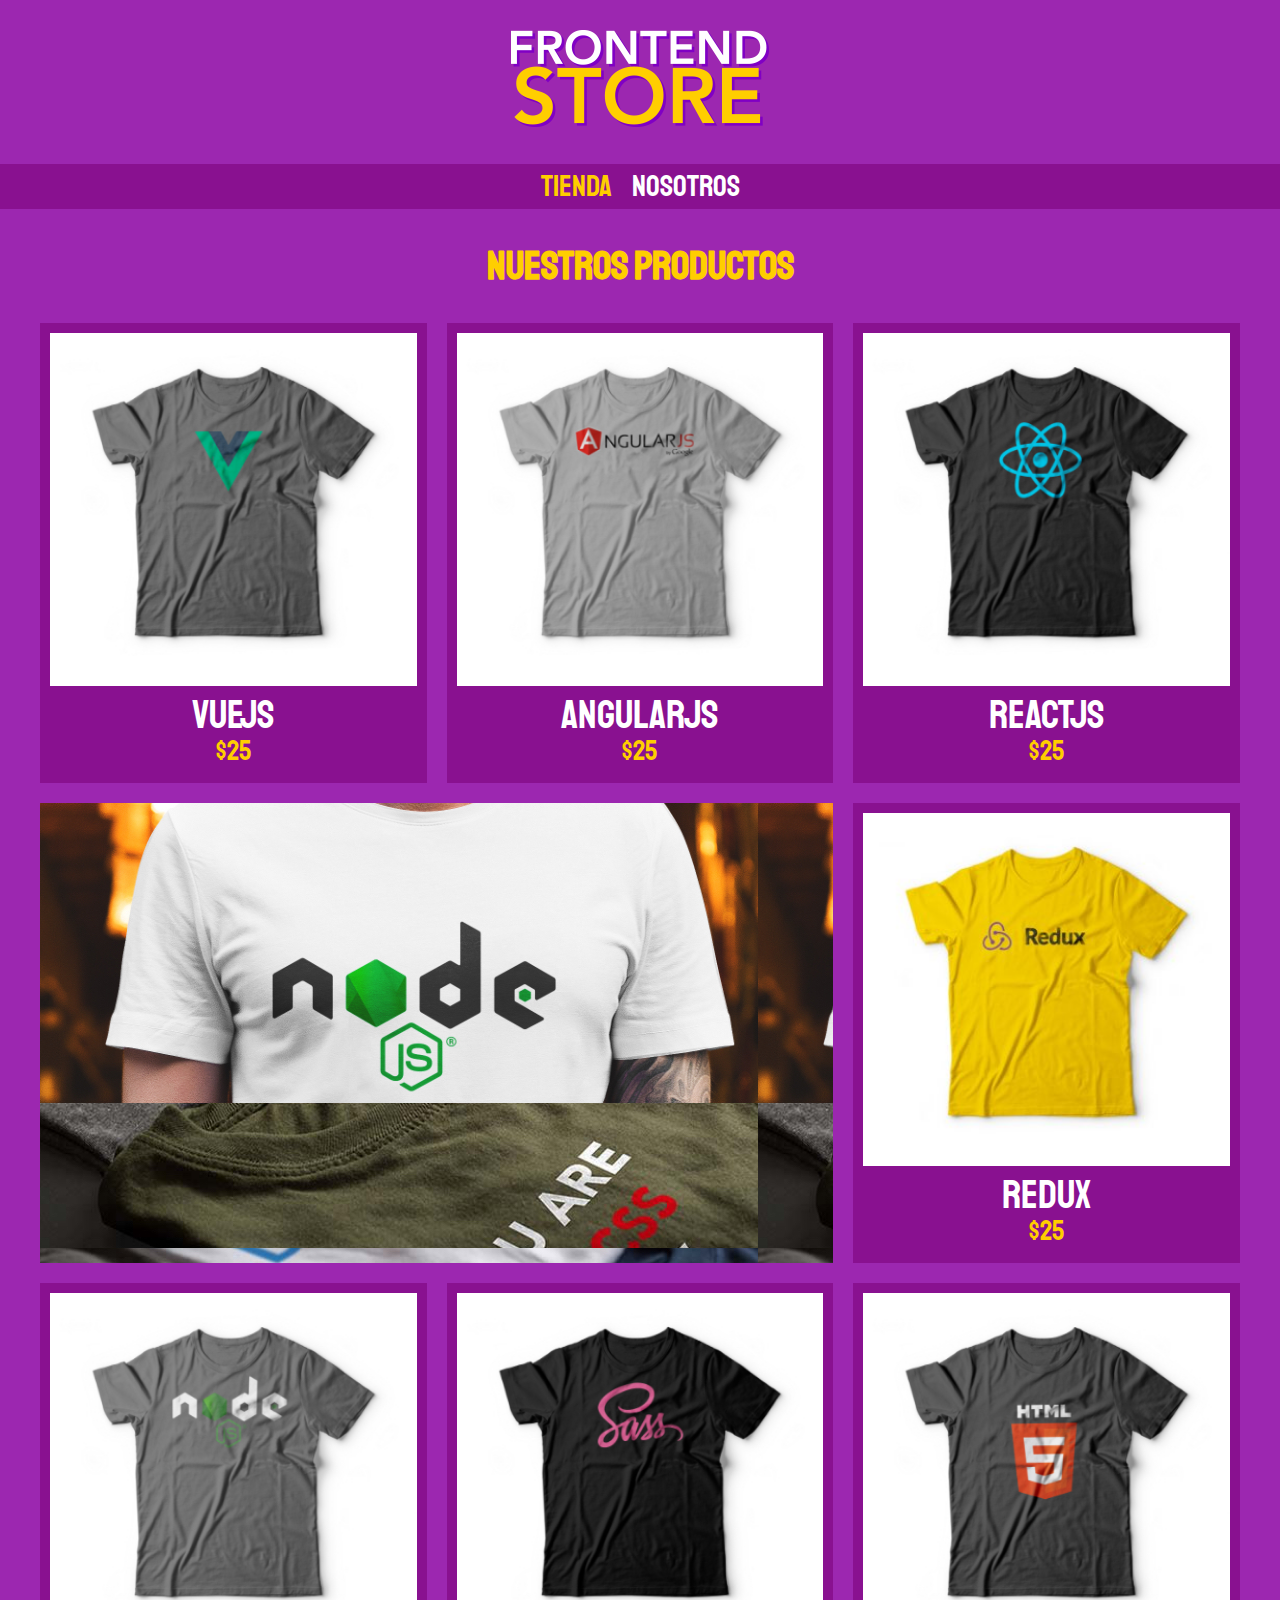
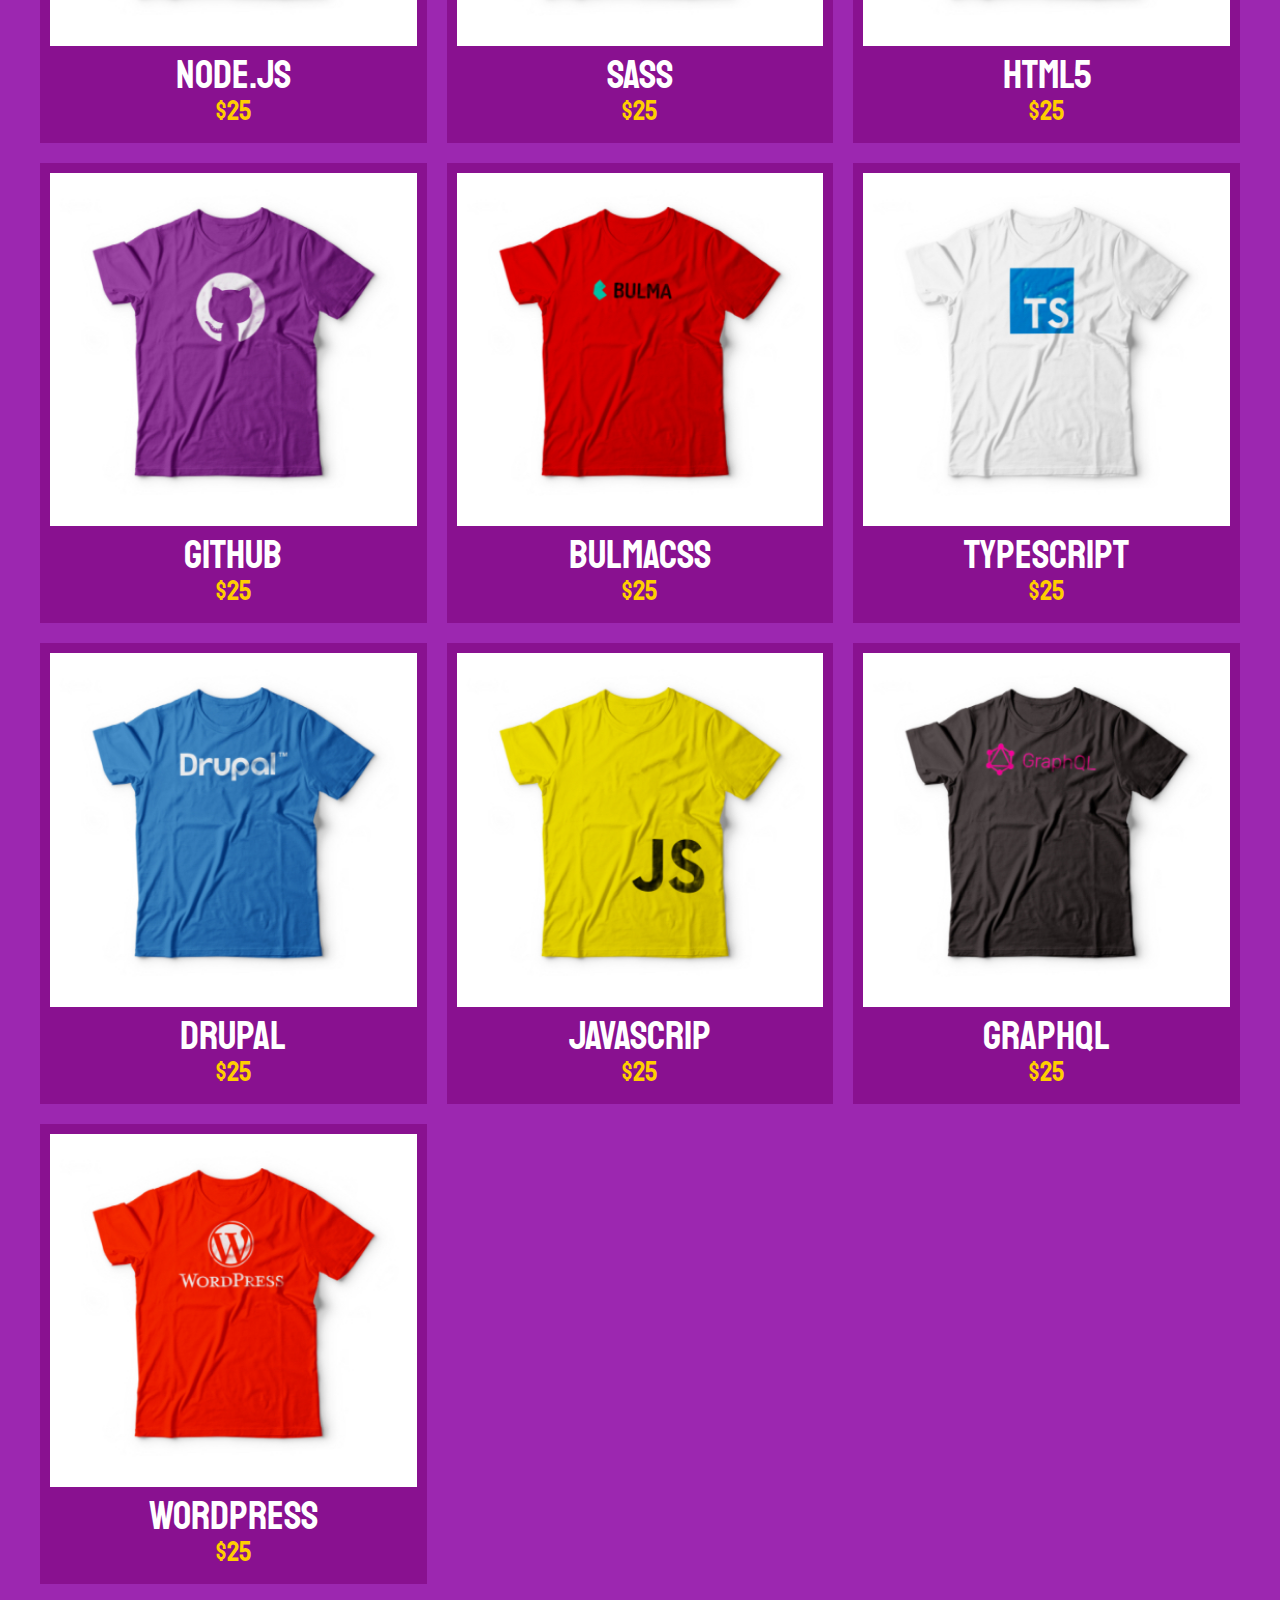
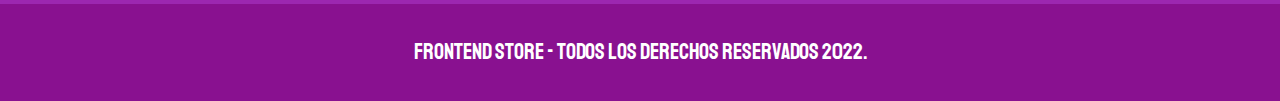
==== FrontEndStore_inicio/index.html @ 6e31bd07 "comienzo de proyecto" ====
<!DOCTYPE html>
<html lang="en">

<head>
    <meta charset="UTF-8">
    <meta http-equiv="X-UA-Compatible" content="IE=edge">
    <meta name="viewport" content="width=device-width, initial-scale=1.0">
    <title>Frontend Store</title>
    <link rel="preoload" href="" as="style">
    <link rel="stylesheet" href="css/normalize.css">
    <link rel="preconnect" href="https://fonts.googleapis.com">
    <link rel="preconnect" href="https://fonts.gstatic.com" crossorigin>
    <link href="https://fonts.googleapis.com/css2?family=Staatliches&display=swap" rel="stylesheet">
    <link rel="stylesheet" href="css/style.css">

</head>

<body>


    <header class="header">
        <a href="index.html" class="header__logo">
            <img class="header__img" src="img/logo.png" alt="logotipo">
        </a>
    </header>
    <nav class="navegacion">
        <a class="navegacion__enlace  navegacion__enlace--activo" href="index.html">Tienda</a>
        <a class="navegacion__enlace" href="nosotros.html">Nosotros</a>
    </nav>


    <main class="contenedor">
        <h1 class="contenedor__h1">Nuestros Productos</h1>
        <div class="grid">

            <div class="producto">
                <a href="producto.html"><img class="producto__imagen" src="img/1.jpg" alt="imagen camisa">
                    <div class="producto__informacion">
                        <p class="producto__nombre">VueJS</p>
                        <p class="producto__precio">$25</p>
                    </div></a>
                
            </div>   <!--.producto-->
            <div class="producto">
                <a href="producto.html"><img class="producto__imagen" src="img/2.jpg" alt="imagen camisa">
                    <div class="producto__informacion">
                        <p class="producto__nombre">AngularJS</p>
                        <p class="producto__precio">$25</p>
                    </div></a>
                
            </div>   <!--.producto-->
            <div class="producto">
                <a href="producto.html"><img class="producto__imagen" src="img/3.jpg" alt="imagen camisa">
                    <div class="producto__informacion">
                        <p class="producto__nombre">ReactJS</p>
                        <p class="producto__precio">$25</p>
                    </div></a>
                
            </div>   <!--.producto-->
            <div class="producto">
                <a href="producto.html"><img class="producto__imagen" src="img/4.jpg" alt="imagen camisa">
                    <div class="producto__informacion">
                        <p class="producto__nombre">Redux</p>
                        <p class="producto__precio">$25</p>
                    </div></a>
                
            </div>   <!--.producto-->
            <div class="producto">
                <a href="producto.html"><img class="producto__imagen" src="img/5.jpg" alt="imagen camisa">
                    <div class="producto__informacion">
                        <p class="producto__nombre">Node.JS</p>
                        <p class="producto__precio">$25</p>
                    </div></a>
                
            </div>   <!--.producto-->
            <div class="producto">
                <a href="producto.html"><img class="producto__imagen" src="img/6.jpg" alt="imagen camisa">
                    <div class="producto__informacion">
                        <p class="producto__nombre">SASS</p>
                        <p class="producto__precio">$25</p>
                    </div></a>
                
            </div>   <!--.producto-->
            <div class="producto">
                <a href="producto.html"><img class="producto__imagen" src="img/7.jpg" alt="imagen camisa">
                    <div class="producto__informacion">
                        <p class="producto__nombre">HTML5</p>
                        <p class="producto__precio">$25</p>
                    </div></a>
                
            </div>   <!--.producto-->
            <div class="producto">
                <a href="producto.html"><img class="producto__imagen" src="img/8.jpg" alt="imagen camisa">
                    <div class="producto__informacion">
                        <p class="producto__nombre">Github</p>
                        <p class="producto__precio">$25</p>
                    </div></a>
                
            </div>   <!--.producto-->
            <div class="producto">
                <a href="producto.html">
                    <img class="producto__imagen" src="img/9.jpg" alt="imagen camisa">
                    <div class="producto__informacion">
                        <p class="producto__nombre">BulmaCSS</p>
                        <p class="producto__precio">$25</p>
                    </div>
                </a>
           </div>   <!--.producto-->
           <div class="producto">
            <a href="producto.html">
                <img class="producto__imagen" src="img/10.jpg" alt="imagen camisa">
                <div class="producto__informacion">
                    <p class="producto__nombre">TypeScript</p>
                    <p class="producto__precio">$25</p>
                </div>
            </a>
       </div>   <!--.producto-->
       <div class="producto">
        <a href="producto.html">
            <img class="producto__imagen" src="img/11.jpg" alt="imagen camisa">
            <div class="producto__informacion">
                <p class="producto__nombre">Drupal</p>
                <p class="producto__precio">$25</p>
            </div>
        </a>
   </div>   <!--.producto-->
   <div class="producto">
    <a href="producto.html">
        <img class="producto__imagen" src="img/12.jpg" alt="imagen camisa">
        <div class="producto__informacion">
            <p class="producto__nombre">JavaScrip</p>
            <p class="producto__precio">$25</p>
        </div>
    </a>
</div>   <!--.producto-->
<div class="producto">
    <a href="producto.html">
        <img class="producto__imagen" src="img/13.jpg" alt="imagen camisa">
        <div class="producto__informacion">
            <p class="producto__nombre">GraphQL</p>
            <p class="producto__precio">$25</p>
        </div>
    </a>
</div>   <!--.producto-->
<div class="producto">
    <a href="producto.html">
        <img class="producto__imagen" src="img/14.jpg" alt="imagen camisa">
        <div class="producto__informacion">
            <p class="producto__nombre">wordpress</p>
            <p class="producto__precio">$25</p>
        </div>
    </a>
</div>   <!--.producto-->

<div class="grafico grafico--camisas">
<div class="grafico grafico--node">



</div>





        </div>


    </main>

    <footer class="footer">
        <p class="footer__text">Frontend Store - Todos los derechos Reservados 2022.</p>
    </footer>

</body>

</html>
---- FrontEndStore_inicio/css/style.css ----
:root {

    --primario:#9c27b0;
    --primarioOscuro:#891190;
    --secundario:#ffce00;
    --secundarioOscuro:rgb(233,287,2);
    --blanco:#FFF;
    --negro:#000;
    --fuentePrincipal:'Staatliches', cursive;
}



html{
    box-sizing: border-box;

    font-size: 62.5%;
}
*, *:before, *:after {
    box-sizing: inherit;
  }




  /* globales */
body{
font-size: 1.6rem;
background-color: var(--primario);
line-height: 1.5;
}
p{
    font-size: 1.8rem;
    font-family: Arial, Helvetica, sans-serif;
    color: var(--blanco);

}
a{
    text-decoration: none;
}
img{

    max-width: 100%;

}
.contenedor{
max-width: 120rem;
margin: 0 auto;

}
h1,h2, h3{
text-align: center;
color: var(--secundario);
font-family: var(--fuentePrincipal);
}
h1{
    font-size: 4rem;
}
h2{
    font-size: 3.2rem;
}
h3{
    font-size: 2.4rem;
}
/* header */
.header{

    display: flex;
    justify-content: center;
}
.header__logo{
    margin: 3rem;

}

/* navegación */

.navegacion{

    background-color: var(--primarioOscuro);
    display: flex;
    justify-content: center;
    gap:2rem;
}
.navegacion__enlace{
font-family: var(--fuentePrincipal);
color: var(--blanco);
font-size: 3rem;


}


.navegacion__enlace--activo,
.navegacion__enlace:hover{
    color: var(--secundario);
}





/* footer */
.footer{
background-color: var(--primarioOscuro);
padding: 1rem 0;
margin-top: 2rem;

}
.footer__text{
text-align: center;
font-family: var(--fuentePrincipal);
font-size: 2.2rem;

}
/* GRid */

.grid{
    display: grid;
    grid-template-columns: repeat(2,1fr);
    gap: 2rem;
}

@media(min-width: 768px){
   
    .grid{
    grid-template-columns: repeat(3,1fr);
   }

}

/* producto */

.producto{
    padding:1rem;
    background-color: var(--primarioOscuro);

}


.producto__imagen{
width: 100%;
}



.producto__informacion{

}


.producto__nombre{
    font-size: 4rem;
}


.producto__precio{
    font-size: 2.8rem;
color: var(--secundario);
}



.producto__nombre, .producto__precio{

font-family: var(--fuentePrincipal);
margin: 1rem;
text-align: center;
line-height: 2.5rem;

}

/* grafico */

.grafico{
min-height: 30rem;

}
.grafico--camisas{
grid-row: 2/3;
grid-column: 1/3;
background-image: url(../img/grafico1.jpg);

}
.grafico--node{
grid-row: 5/6 ;
grid-column: 2/4;
background-image: url(../img/grafico2.jpg);

}
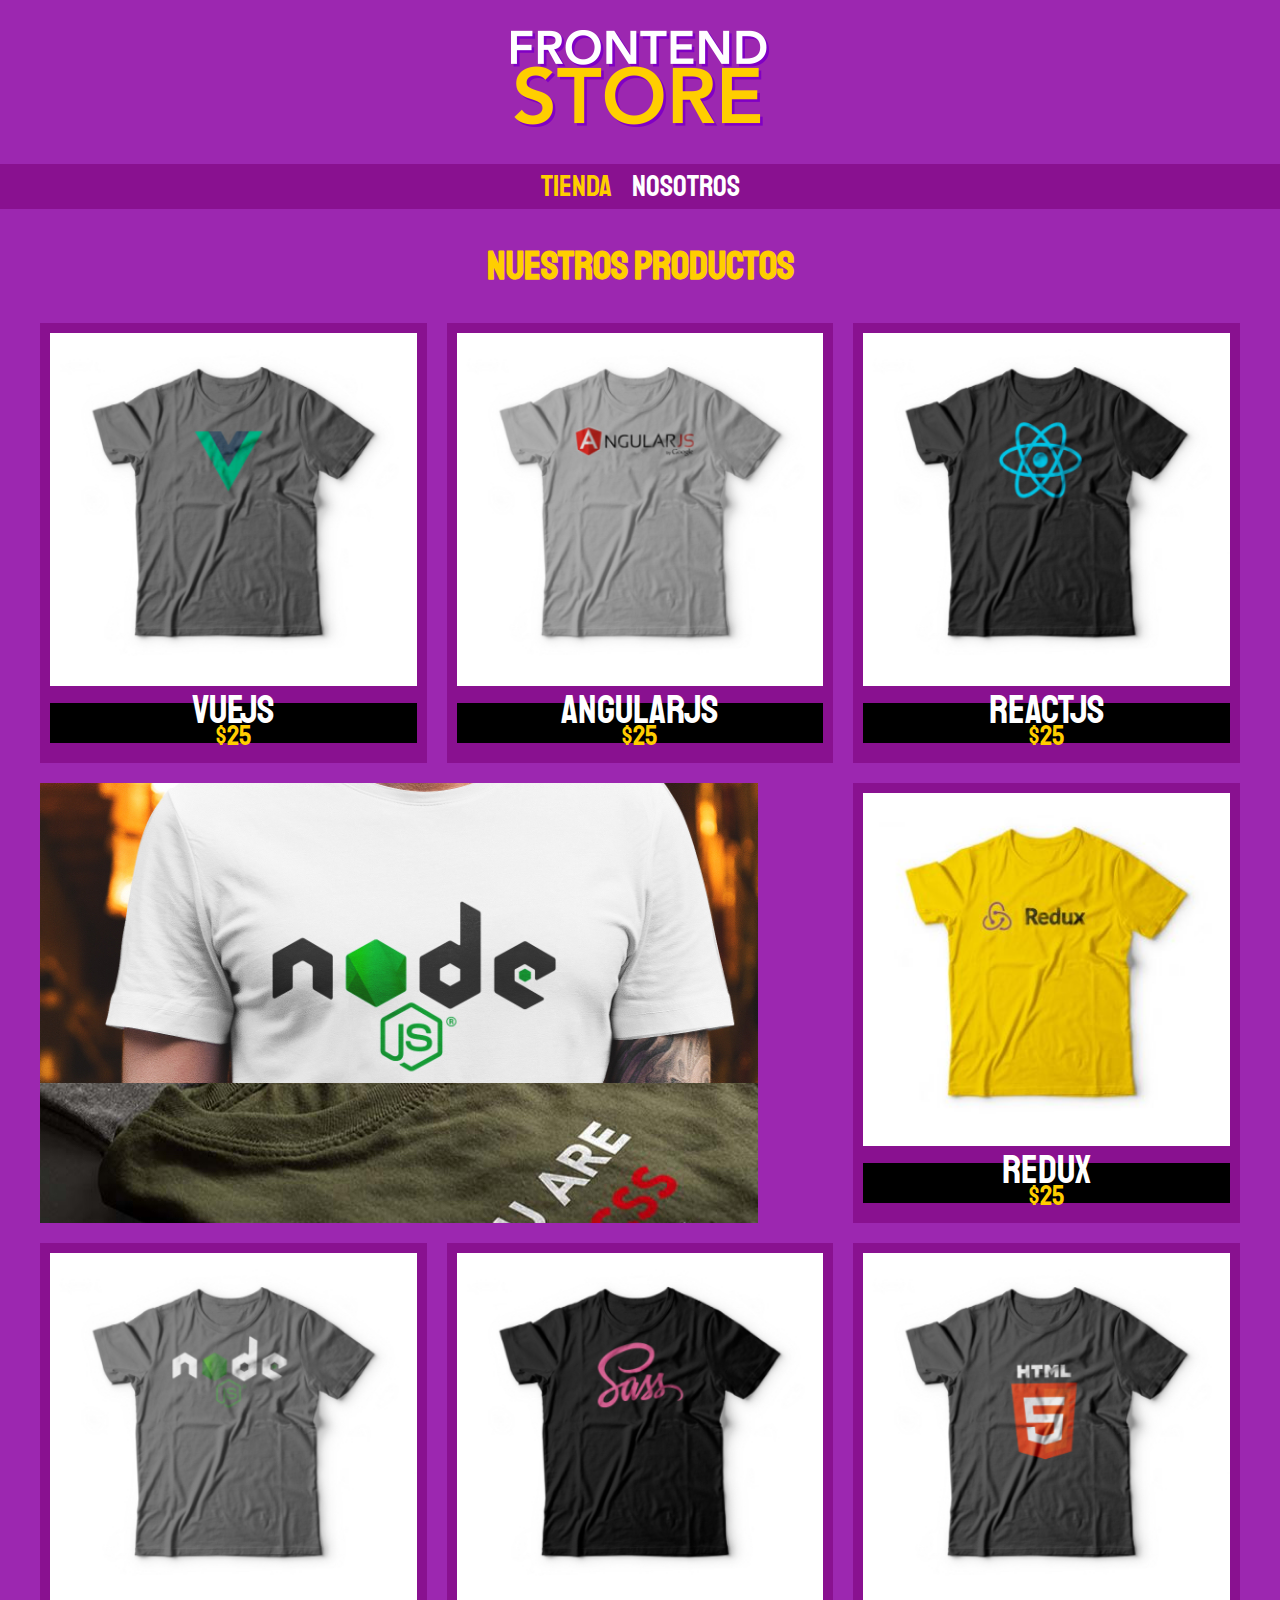
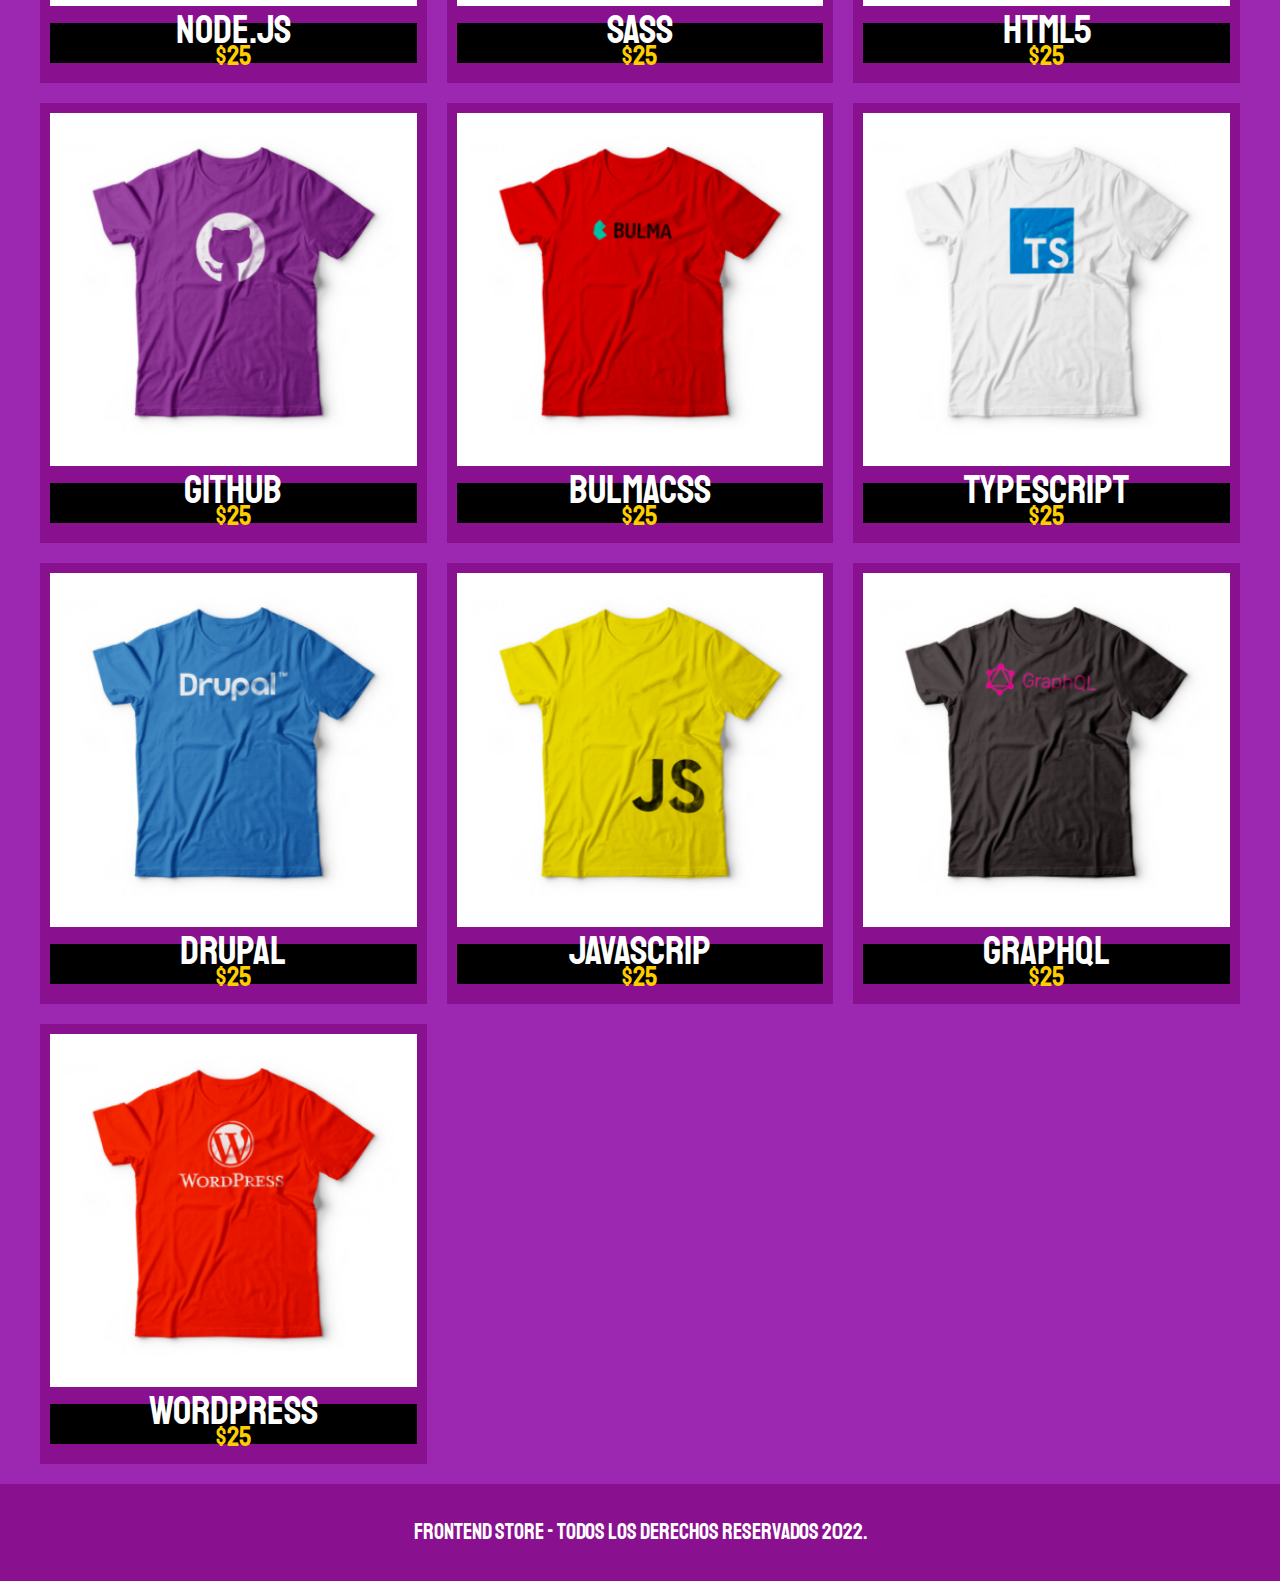
==== commit 965d0ed9: "Update index.html" ====
--- a/FrontEndStore_inicio/index.html
+++ b/FrontEndStore_inicio/index.html
@@ -2,6 +2,7 @@
 <html lang="en">
 
 <head>
+    
     <meta charset="UTF-8">
     <meta http-equiv="X-UA-Compatible" content="IE=edge">
     <meta name="viewport" content="width=device-width, initial-scale=1.0">
--- a/FrontEndStore_inicio/css/style.css
+++ b/FrontEndStore_inicio/css/style.css
@@ -1,98 +1,114 @@
 :root {
 
-    --primario:#9c27b0;
-    --primarioOscuro:#891190;
-    --secundario:#ffce00;
-    --secundarioOscuro:rgb(233,287,2);
-    --blanco:#FFF;
-    --negro:#000;
-    --fuentePrincipal:'Staatliches', cursive;
-}
-
-
-
-html{
+    --primario: #9c27b0;
+    --primarioOscuro: #891190;
+    --secundario: #ffce00;
+    --secundarioOscuro: rgb(233, 287, 2);
+    --blanco: #FFF;
+    --negro: #000;
+    --fuentePrincipal: 'Staatliches', cursive;
+}
+
+
+
+html {
     box-sizing: border-box;
 
     font-size: 62.5%;
 }
-*, *:before, *:after {
+
+*,
+*:before,
+*:after {
     box-sizing: inherit;
-  }
-
-
-
-
-  /* globales */
-body{
-font-size: 1.6rem;
-background-color: var(--primario);
-line-height: 1.5;
-}
-p{
+}
+
+
+
+
+/* globales */
+body {
+    font-size: 1.6rem;
+    background-color: var(--primario);
+    line-height: 1.5;
+}
+
+p {
     font-size: 1.8rem;
     font-family: Arial, Helvetica, sans-serif;
     color: var(--blanco);
 
 }
-a{
+
+a {
     text-decoration: none;
 }
-img{
+
+img {
 
     max-width: 100%;
 
 }
-.contenedor{
-max-width: 120rem;
-margin: 0 auto;
-
-}
-h1,h2, h3{
-text-align: center;
-color: var(--secundario);
-font-family: var(--fuentePrincipal);
-}
-h1{
+
+.contenedor {
+    max-width: 120rem;
+    margin: 0 auto;
+
+}
+
+h1,
+h2,
+h3 {
+    text-align: center;
+    color: var(--secundario);
+    font-family: var(--fuentePrincipal);
+}
+
+h1 {
     font-size: 4rem;
 }
-h2{
+
+h2 {
     font-size: 3.2rem;
 }
-h3{
+
+h3 {
     font-size: 2.4rem;
 }
+
 /* header */
-.header{
+.header {
 
     display: flex;
     justify-content: center;
 }
-.header__logo{
+
+.header__logo {
     margin: 3rem;
 
 }
 
 /* navegación */
 
-.navegacion{
+.navegacion {
 
     background-color: var(--primarioOscuro);
     display: flex;
     justify-content: center;
-    gap:2rem;
-}
-.navegacion__enlace{
-font-family: var(--fuentePrincipal);
-color: var(--blanco);
-font-size: 3rem;
+    gap: 2rem;
+}
+
+.navegacion__enlace {
+    font-family: var(--fuentePrincipal);
+    color: var(--blanco);
+    font-size: 3rem;
 
 
 }
 
 
 .navegacion__enlace--activo,
-.navegacion__enlace:hover{
+.navegacion__enlace:hover {
     color: var(--secundario);
 }
 
@@ -101,90 +117,104 @@
 
 
 /* footer */
-.footer{
-background-color: var(--primarioOscuro);
-padding: 1rem 0;
-margin-top: 2rem;
-
-}
-.footer__text{
-text-align: center;
-font-family: var(--fuentePrincipal);
-font-size: 2.2rem;
-
-}
+.footer {
+    background-color: var(--primarioOscuro);
+    padding: 1rem 0;
+    margin-top: 2rem;
+
+}
+
+.footer__text {
+    text-align: center;
+    font-family: var(--fuentePrincipal);
+    font-size: 2.2rem;
+
+}
+
 /* GRid */
 
-.grid{
+.grid {
     display: grid;
-    grid-template-columns: repeat(2,1fr);
+    grid-template-columns: repeat(2, 1fr);
     gap: 2rem;
 }
 
-@media(min-width: 768px){
-   
-    .grid{
-    grid-template-columns: repeat(3,1fr);
-   }
+@media(min-width: 768px) {
+
+    .grid {
+        grid-template-columns: repeat(3, 1fr);
+    }
 
 }
 
 /* producto */
 
-.producto{
-    padding:1rem;
+.producto {
+    padding: 1rem;
     background-color: var(--primarioOscuro);
 
 }
 
 
-.producto__imagen{
-width: 100%;
-}
-
-
-
-.producto__informacion{
-
-}
-
-
-.producto__nombre{
+.producto__imagen {
+    width: 100%;
+}
+
+
+
+.producto__informacion {
+    background-color: #000;
+}
+
+
+.producto__nombre {
     font-size: 4rem;
 }
 
 
-.producto__precio{
+.producto__precio {
     font-size: 2.8rem;
-color: var(--secundario);
-}
-
-
-
-.producto__nombre, .producto__precio{
-
-font-family: var(--fuentePrincipal);
-margin: 1rem;
-text-align: center;
-line-height: 2.5rem;
+    color: var(--secundario);
+}
+
+
+
+.producto__nombre,
+.producto__precio {
+
+    font-family: var(--fuentePrincipal);
+    margin: 1rem;
+    text-align: center;
+    line-height: 1.5rem;
 
 }
 
 /* grafico */
 
-.grafico{
-min-height: 30rem;
-
-}
-.grafico--camisas{
-grid-row: 2/3;
-grid-column: 1/3;
-background-image: url(../img/grafico1.jpg);
-
-}
-.grafico--node{
-grid-row: 5/6 ;
-grid-column: 2/4;
-background-image: url(../img/grafico2.jpg);
-
-}+.grafico {
+    min-height: 30rem;
+    background-repeat: no-repeat;
+
+}
+
+.grafico--camisas {
+    background-image: url(../img/grafico1.jpg);
+    grid-row: 2 / 3;
+    grid-column: 1 / 3;
+
+}
+
+.grafico--node {
+    background-image: url(../img/grafico2.jpg);
+    grid-row: 8 / 9;
+    grid-column: 1 / 3 ;
+
+}
+/* 
+@media(min-width: 768px) {
+    .grafico--node {
+        grid-row: 5 / 6;
+        grid-column: 2 / 4;
+    }
+
+} */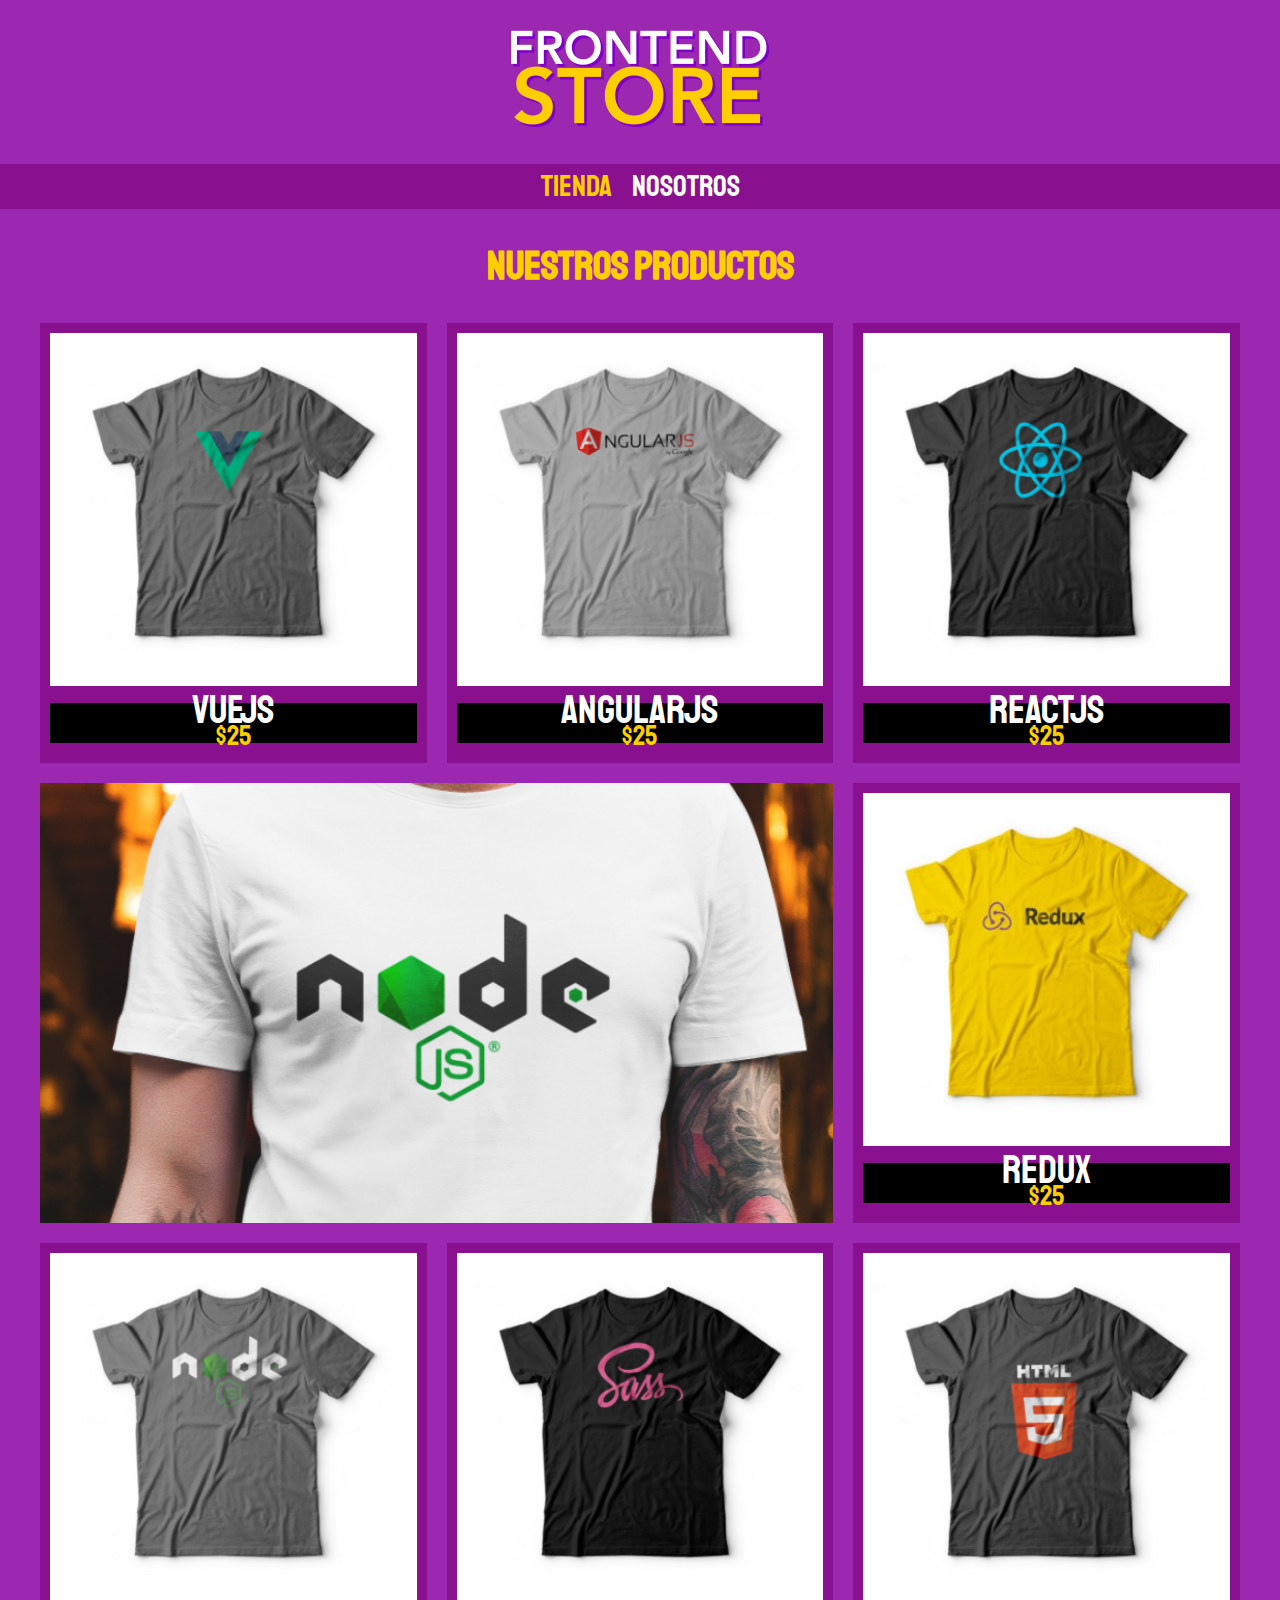
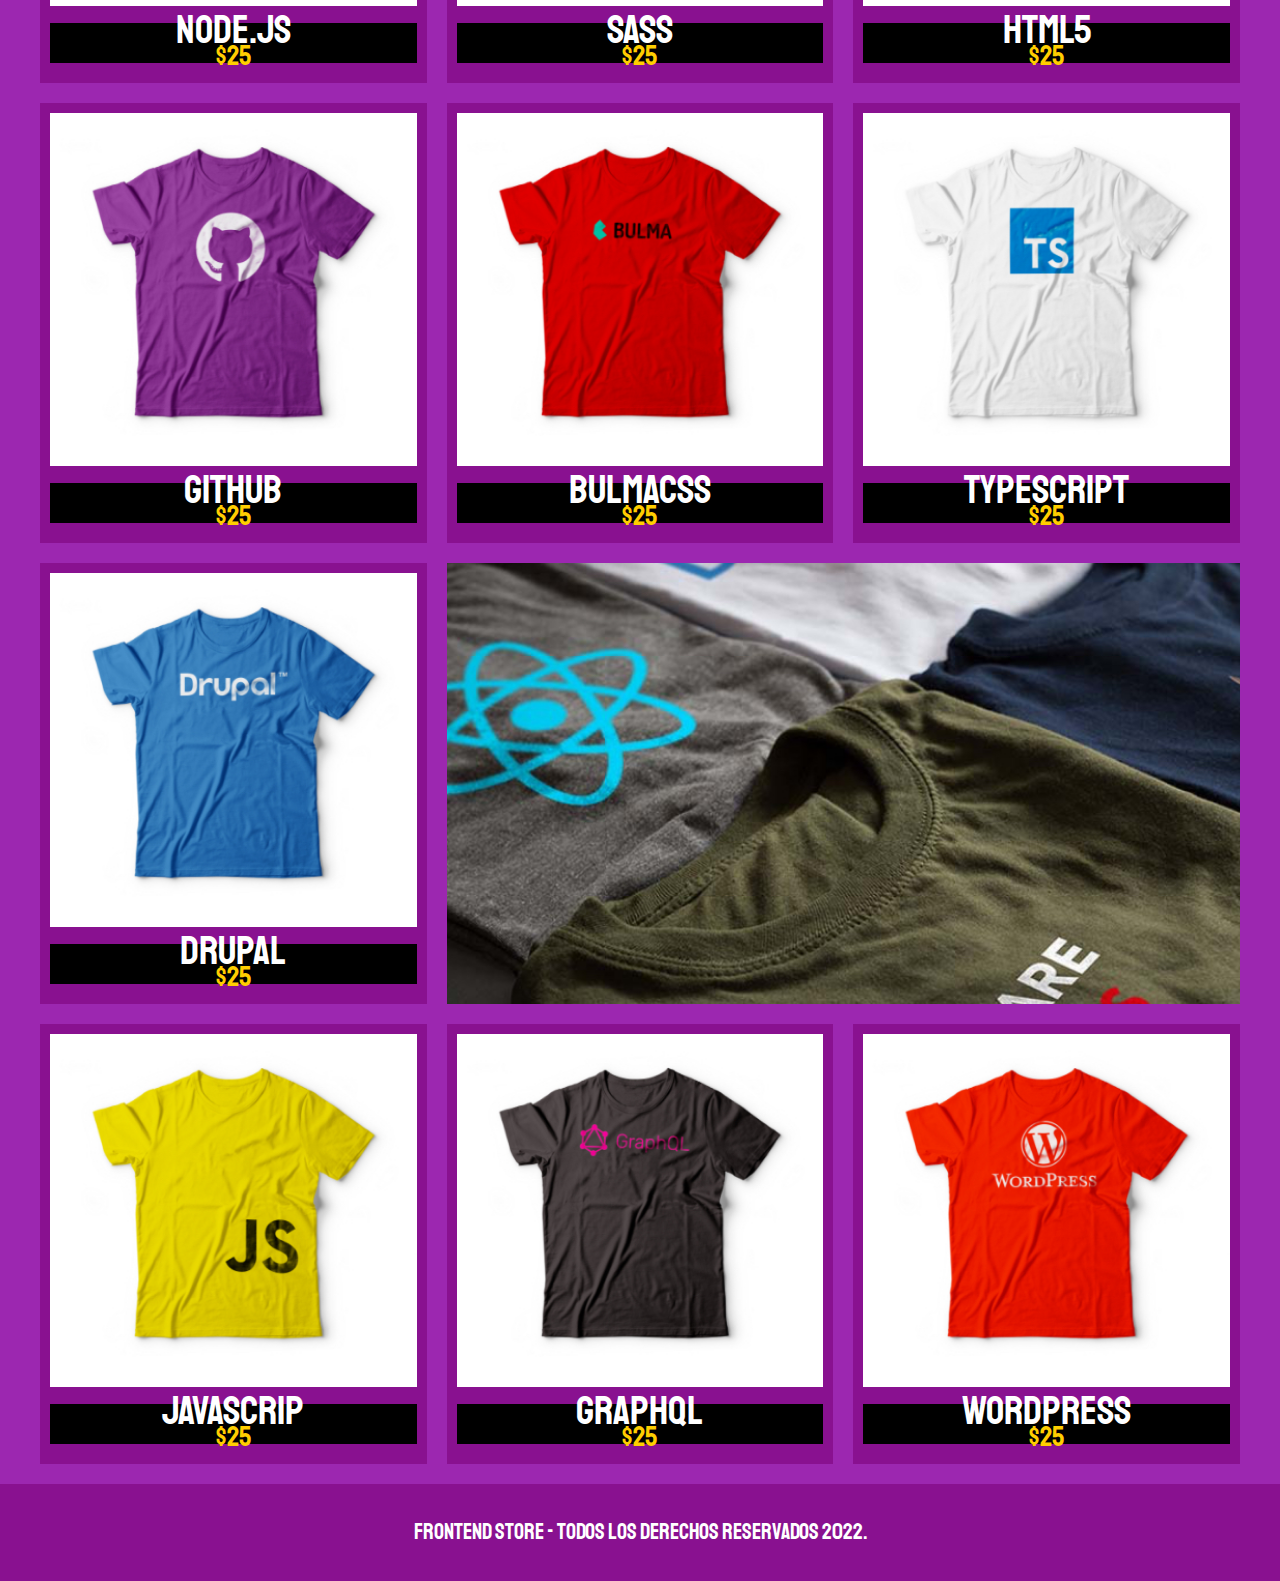
==== commit 0ed7db40: "12082022" ====
--- a/FrontEndStore_inicio/index.html
+++ b/FrontEndStore_inicio/index.html
@@ -1,178 +1,210 @@
 <!DOCTYPE html>
 <html lang="en">
-
-<head>
-    
-    <meta charset="UTF-8">
-    <meta http-equiv="X-UA-Compatible" content="IE=edge">
-    <meta name="viewport" content="width=device-width, initial-scale=1.0">
+  <head>
+    <meta charset="UTF-8" />
+    <meta http-equiv="X-UA-Compatible" content="IE=edge" />
+    <meta name="viewport" content="width=device-width, initial-scale=1.0" />
     <title>Frontend Store</title>
-    <link rel="preoload" href="" as="style">
-    <link rel="stylesheet" href="css/normalize.css">
-    <link rel="preconnect" href="https://fonts.googleapis.com">
-    <link rel="preconnect" href="https://fonts.gstatic.com" crossorigin>
-    <link href="https://fonts.googleapis.com/css2?family=Staatliches&display=swap" rel="stylesheet">
-    <link rel="stylesheet" href="css/style.css">
-
-</head>
-
-<body>
-
-
+    <link rel="preoload" href="" as="style" />
+    <link rel="stylesheet" href="css/normalize.css" />
+    <link rel="preconnect" href="https://fonts.googleapis.com" />
+    <link rel="preconnect" href="https://fonts.gstatic.com" crossorigin />
+    <link
+      href="https://fonts.googleapis.com/css2?family=Staatliches&display=swap"
+      rel="stylesheet"
+    />
+    <link rel="stylesheet" href="css/style.css" />
+  </head>
+
+  <body>
     <header class="header">
-        <a href="index.html" class="header__logo">
-            <img class="header__img" src="img/logo.png" alt="logotipo">
-        </a>
+      <a href="index.html" class="header__logo">
+        <img class="header__img" src="img/logo.png" alt="logotipo" />
+      </a>
     </header>
     <nav class="navegacion">
-        <a class="navegacion__enlace  navegacion__enlace--activo" href="index.html">Tienda</a>
-        <a class="navegacion__enlace" href="nosotros.html">Nosotros</a>
+      <a
+        class="navegacion__enlace navegacion__enlace--activo"
+        href="index.html"
+      >
+        Tienda
+      </a>
+      <a class="navegacion__enlace" href="nosotros.html">Nosotros</a>
     </nav>
 
-
     <main class="contenedor">
-        <h1 class="contenedor__h1">Nuestros Productos</h1>
-        <div class="grid">
-
-            <div class="producto">
-                <a href="producto.html"><img class="producto__imagen" src="img/1.jpg" alt="imagen camisa">
-                    <div class="producto__informacion">
-                        <p class="producto__nombre">VueJS</p>
-                        <p class="producto__precio">$25</p>
-                    </div></a>
-                
-            </div>   <!--.producto-->
-            <div class="producto">
-                <a href="producto.html"><img class="producto__imagen" src="img/2.jpg" alt="imagen camisa">
-                    <div class="producto__informacion">
-                        <p class="producto__nombre">AngularJS</p>
-                        <p class="producto__precio">$25</p>
-                    </div></a>
-                
-            </div>   <!--.producto-->
-            <div class="producto">
-                <a href="producto.html"><img class="producto__imagen" src="img/3.jpg" alt="imagen camisa">
-                    <div class="producto__informacion">
-                        <p class="producto__nombre">ReactJS</p>
-                        <p class="producto__precio">$25</p>
-                    </div></a>
-                
-            </div>   <!--.producto-->
-            <div class="producto">
-                <a href="producto.html"><img class="producto__imagen" src="img/4.jpg" alt="imagen camisa">
-                    <div class="producto__informacion">
-                        <p class="producto__nombre">Redux</p>
-                        <p class="producto__precio">$25</p>
-                    </div></a>
-                
-            </div>   <!--.producto-->
-            <div class="producto">
-                <a href="producto.html"><img class="producto__imagen" src="img/5.jpg" alt="imagen camisa">
-                    <div class="producto__informacion">
-                        <p class="producto__nombre">Node.JS</p>
-                        <p class="producto__precio">$25</p>
-                    </div></a>
-                
-            </div>   <!--.producto-->
-            <div class="producto">
-                <a href="producto.html"><img class="producto__imagen" src="img/6.jpg" alt="imagen camisa">
-                    <div class="producto__informacion">
-                        <p class="producto__nombre">SASS</p>
-                        <p class="producto__precio">$25</p>
-                    </div></a>
-                
-            </div>   <!--.producto-->
-            <div class="producto">
-                <a href="producto.html"><img class="producto__imagen" src="img/7.jpg" alt="imagen camisa">
-                    <div class="producto__informacion">
-                        <p class="producto__nombre">HTML5</p>
-                        <p class="producto__precio">$25</p>
-                    </div></a>
-                
-            </div>   <!--.producto-->
-            <div class="producto">
-                <a href="producto.html"><img class="producto__imagen" src="img/8.jpg" alt="imagen camisa">
-                    <div class="producto__informacion">
-                        <p class="producto__nombre">Github</p>
-                        <p class="producto__precio">$25</p>
-                    </div></a>
-                
-            </div>   <!--.producto-->
-            <div class="producto">
-                <a href="producto.html">
-                    <img class="producto__imagen" src="img/9.jpg" alt="imagen camisa">
-                    <div class="producto__informacion">
-                        <p class="producto__nombre">BulmaCSS</p>
-                        <p class="producto__precio">$25</p>
-                    </div>
-                </a>
-           </div>   <!--.producto-->
-           <div class="producto">
-            <a href="producto.html">
-                <img class="producto__imagen" src="img/10.jpg" alt="imagen camisa">
-                <div class="producto__informacion">
-                    <p class="producto__nombre">TypeScript</p>
-                    <p class="producto__precio">$25</p>
-                </div>
-            </a>
-       </div>   <!--.producto-->
-       <div class="producto">
-        <a href="producto.html">
-            <img class="producto__imagen" src="img/11.jpg" alt="imagen camisa">
-            <div class="producto__informacion">
-                <p class="producto__nombre">Drupal</p>
-                <p class="producto__precio">$25</p>
-            </div>
-        </a>
-   </div>   <!--.producto-->
-   <div class="producto">
-    <a href="producto.html">
-        <img class="producto__imagen" src="img/12.jpg" alt="imagen camisa">
-        <div class="producto__informacion">
-            <p class="producto__nombre">JavaScrip</p>
-            <p class="producto__precio">$25</p>
-        </div>
-    </a>
-</div>   <!--.producto-->
-<div class="producto">
-    <a href="producto.html">
-        <img class="producto__imagen" src="img/13.jpg" alt="imagen camisa">
-        <div class="producto__informacion">
-            <p class="producto__nombre">GraphQL</p>
-            <p class="producto__precio">$25</p>
-        </div>
-    </a>
-</div>   <!--.producto-->
-<div class="producto">
-    <a href="producto.html">
-        <img class="producto__imagen" src="img/14.jpg" alt="imagen camisa">
-        <div class="producto__informacion">
-            <p class="producto__nombre">wordpress</p>
-            <p class="producto__precio">$25</p>
-        </div>
-    </a>
-</div>   <!--.producto-->
-
-<div class="grafico grafico--camisas">
-<div class="grafico grafico--node">
-
-
-
-</div>
-
-
-
-
-
-        </div>
-
-
+      <h1 class="contenedor__h1">Nuestros Productos</h1>
+      <div class="grid">
+        <div class="producto">
+          <a href="producto.html">
+            <img class="producto__imagen" src="img/1.jpg" alt="imagen camisa" />
+            <div class="producto__informacion">
+              <p class="producto__nombre">VueJS</p>
+              <p class="producto__precio">$25</p>
+            </div>
+          </a>
+        </div>
+        <!--.producto-->
+        <div class="producto">
+          <a href="producto.html">
+            <img class="producto__imagen" src="img/2.jpg" alt="imagen camisa" />
+            <div class="producto__informacion">
+              <p class="producto__nombre">AngularJS</p>
+              <p class="producto__precio">$25</p>
+            </div>
+          </a>
+        </div>
+        <!--.producto-->
+        <div class="producto">
+          <a href="producto.html">
+            <img class="producto__imagen" src="img/3.jpg" alt="imagen camisa" />
+            <div class="producto__informacion">
+              <p class="producto__nombre">ReactJS</p>
+              <p class="producto__precio">$25</p>
+            </div>
+          </a>
+        </div>
+        <!--.producto-->
+        <div class="producto">
+          <a href="producto.html">
+            <img class="producto__imagen" src="img/4.jpg" alt="imagen camisa" />
+            <div class="producto__informacion">
+              <p class="producto__nombre">Redux</p>
+              <p class="producto__precio">$25</p>
+            </div>
+          </a>
+        </div>
+        <!--.producto-->
+        <div class="producto">
+          <a href="producto.html">
+            <img class="producto__imagen" src="img/5.jpg" alt="imagen camisa" />
+            <div class="producto__informacion">
+              <p class="producto__nombre">Node.JS</p>
+              <p class="producto__precio">$25</p>
+            </div>
+          </a>
+        </div>
+        <!--.producto-->
+        <div class="producto">
+          <a href="producto.html">
+            <img class="producto__imagen" src="img/6.jpg" alt="imagen camisa" />
+            <div class="producto__informacion">
+              <p class="producto__nombre">SASS</p>
+              <p class="producto__precio">$25</p>
+            </div>
+          </a>
+        </div>
+        <!--.producto-->
+        <div class="producto">
+          <a href="producto.html">
+            <img class="producto__imagen" src="img/7.jpg" alt="imagen camisa" />
+            <div class="producto__informacion">
+              <p class="producto__nombre">HTML5</p>
+              <p class="producto__precio">$25</p>
+            </div>
+          </a>
+        </div>
+        <!--.producto-->
+        <div class="producto">
+          <a href="producto.html">
+            <img class="producto__imagen" src="img/8.jpg" alt="imagen camisa" />
+            <div class="producto__informacion">
+              <p class="producto__nombre">Github</p>
+              <p class="producto__precio">$25</p>
+            </div>
+          </a>
+        </div>
+        <!--.producto-->
+        <div class="producto">
+          <a href="producto.html">
+            <img class="producto__imagen" src="img/9.jpg" alt="imagen camisa" />
+            <div class="producto__informacion">
+              <p class="producto__nombre">BulmaCSS</p>
+              <p class="producto__precio">$25</p>
+            </div>
+          </a>
+        </div>
+        <!--.producto-->
+        <div class="producto">
+          <a href="producto.html">
+            <img
+              class="producto__imagen"
+              src="img/10.jpg"
+              alt="imagen camisa"
+            />
+            <div class="producto__informacion">
+              <p class="producto__nombre">TypeScript</p>
+              <p class="producto__precio">$25</p>
+            </div>
+          </a>
+        </div>
+        <!--.producto-->
+        <div class="producto">
+          <a href="producto.html">
+            <img
+              class="producto__imagen"
+              src="img/11.jpg"
+              alt="imagen camisa"
+            />
+            <div class="producto__informacion">
+              <p class="producto__nombre">Drupal</p>
+              <p class="producto__precio">$25</p>
+            </div>
+          </a>
+        </div>
+        <!--.producto-->
+        <div class="producto">
+          <a href="producto.html">
+            <img
+              class="producto__imagen"
+              src="img/12.jpg"
+              alt="imagen camisa"
+            />
+            <div class="producto__informacion">
+              <p class="producto__nombre">JavaScrip</p>
+              <p class="producto__precio">$25</p>
+            </div>
+          </a>
+        </div>
+        <!--.producto-->
+        <div class="producto">
+          <a href="producto.html">
+            <img
+              class="producto__imagen"
+              src="img/13.jpg"
+              alt="imagen camisa"
+            />
+            <div class="producto__informacion">
+              <p class="producto__nombre">GraphQL</p>
+              <p class="producto__precio">$25</p>
+            </div>
+          </a>
+        </div>
+        <!--.producto-->
+        <div class="producto">
+          <a href="producto.html">
+            <img
+              class="producto__imagen"
+              src="img/14.jpg"
+              alt="imagen camisa"
+            />
+            <div class="producto__informacion">
+              <p class="producto__nombre">wordpress</p>
+              <p class="producto__precio">$25</p>
+            </div>
+          </a>
+        </div>
+        <!--.producto-->
+
+        <div class="grafico grafico--camisas"></div>
+        <div class="grafico grafico--node"></div>
+      </div>
     </main>
 
     <footer class="footer">
-        <p class="footer__text">Frontend Store - Todos los derechos Reservados 2022.</p>
+      <p class="footer__text">
+        Frontend Store - Todos los derechos Reservados 2022.
+      </p>
     </footer>
-
-</body>
-
-</html>+  </body>
+</html>
--- a/FrontEndStore_inicio/css/style.css
+++ b/FrontEndStore_inicio/css/style.css
@@ -1,220 +1,202 @@
 :root {
-
-    --primario: #9c27b0;
-    --primarioOscuro: #891190;
-    --secundario: #ffce00;
-    --secundarioOscuro: rgb(233, 287, 2);
-    --blanco: #FFF;
-    --negro: #000;
-    --fuentePrincipal: 'Staatliches', cursive;
-}
-
-
+  --primario: #9c27b0;
+  --primarioOscuro: #891190;
+  --secundario: #ffce00;
+  --secundarioOscuro: rgb(233, 287, 2);
+  --blanco: #fff;
+  --negro: #000;
+  --fuentePrincipal: 'Staatliches', cursive;
+}
 
 html {
-    box-sizing: border-box;
-
-    font-size: 62.5%;
+  box-sizing: border-box;
+
+  font-size: 62.5%;
 }
 
 *,
 *:before,
 *:after {
-    box-sizing: inherit;
-}
-
-
-
+  box-sizing: inherit;
+}
 
 /* globales */
 body {
-    font-size: 1.6rem;
-    background-color: var(--primario);
-    line-height: 1.5;
+  font-size: 1.6rem;
+  background-color: var(--primario);
+  line-height: 1.5;
 }
 
 p {
-    font-size: 1.8rem;
-    font-family: Arial, Helvetica, sans-serif;
-    color: var(--blanco);
-
+  font-size: 1.8rem;
+  font-family: Arial, Helvetica, sans-serif;
+  color: var(--blanco);
 }
 
 a {
-    text-decoration: none;
+  text-decoration: none;
 }
 
 img {
-
-    max-width: 100%;
-
+  max-width: 100%;
 }
 
 .contenedor {
-    max-width: 120rem;
-    margin: 0 auto;
-
+  max-width: 120rem;
+  margin: 0 auto;
 }
 
 h1,
 h2,
 h3 {
-    text-align: center;
-    color: var(--secundario);
-    font-family: var(--fuentePrincipal);
+  text-align: center;
+  color: var(--secundario);
+  font-family: var(--fuentePrincipal);
 }
 
 h1 {
-    font-size: 4rem;
+  font-size: 4rem;
 }
 
 h2 {
-    font-size: 3.2rem;
+  font-size: 3.2rem;
 }
 
 h3 {
-    font-size: 2.4rem;
+  font-size: 2.4rem;
 }
 
 /* header */
 .header {
-
-    display: flex;
-    justify-content: center;
+  display: flex;
+  justify-content: center;
 }
 
 .header__logo {
-    margin: 3rem;
-
+  margin: 3rem;
 }
 
 /* navegación */
 
 .navegacion {
-
-    background-color: var(--primarioOscuro);
-    display: flex;
-    justify-content: center;
-    gap: 2rem;
+  background-color: var(--primarioOscuro);
+  display: flex;
+  justify-content: center;
+  gap: 2rem;
 }
 
 .navegacion__enlace {
-    font-family: var(--fuentePrincipal);
-    color: var(--blanco);
-    font-size: 3rem;
-
-
-}
-
+  font-family: var(--fuentePrincipal);
+  color: var(--blanco);
+  font-size: 3rem;
+}
 
 .navegacion__enlace--activo,
 .navegacion__enlace:hover {
-    color: var(--secundario);
-}
-
-
-
-
+  color: var(--secundario);
+}
 
 /* footer */
 .footer {
-    background-color: var(--primarioOscuro);
-    padding: 1rem 0;
-    margin-top: 2rem;
-
+  background-color: var(--primarioOscuro);
+  padding: 1rem 0;
+  margin-top: 2rem;
 }
 
 .footer__text {
-    text-align: center;
-    font-family: var(--fuentePrincipal);
-    font-size: 2.2rem;
-
+  text-align: center;
+  font-family: var(--fuentePrincipal);
+  font-size: 2.2rem;
 }
 
 /* GRid */
 
 .grid {
-    display: grid;
-    grid-template-columns: repeat(2, 1fr);
-    gap: 2rem;
-}
-
-@media(min-width: 768px) {
-
-    .grid {
-        grid-template-columns: repeat(3, 1fr);
-    }
-
+  display: grid;
+  grid-template-columns: repeat(2, 1fr);
+  gap: 2rem;
+}
+
+@media (min-width: 768px) {
+  .grid {
+    grid-template-columns: repeat(3, 1fr);
+  }
 }
 
 /* producto */
 
 .producto {
-    padding: 1rem;
-    background-color: var(--primarioOscuro);
-
-}
-
+  padding: 1rem;
+  background-color: var(--primarioOscuro);
+}
 
 .producto__imagen {
-    width: 100%;
-}
-
-
+  width: 100%;
+}
 
 .producto__informacion {
-    background-color: #000;
-}
-
+  background-color: #000;
+}
 
 .producto__nombre {
-    font-size: 4rem;
-}
-
+  font-size: 4rem;
+}
 
 .producto__precio {
-    font-size: 2.8rem;
-    color: var(--secundario);
-}
-
-
+  font-size: 2.8rem;
+  color: var(--secundario);
+}
 
 .producto__nombre,
 .producto__precio {
-
-    font-family: var(--fuentePrincipal);
-    margin: 1rem;
-    text-align: center;
-    line-height: 1.5rem;
-
+  font-family: var(--fuentePrincipal);
+  margin: 1rem;
+  text-align: center;
+  line-height: 1.5rem;
 }
 
 /* grafico */
 
 .grafico {
-    min-height: 30rem;
-    background-repeat: no-repeat;
-
+  min-height: 30rem;
+  background-repeat: no-repeat;
+  background-size: cover;
+  grid-column: 1 / 3;
 }
 
 .grafico--camisas {
-    background-image: url(../img/grafico1.jpg);
-    grid-row: 2 / 3;
-    grid-column: 1 / 3;
-
+  background-image: url(../img/grafico2.jpg);
+  grid-row: 2 / 3;
 }
 
 .grafico--node {
-    background-image: url(../img/grafico2.jpg);
-    grid-row: 8 / 9;
-    grid-column: 1 / 3 ;
-
-}
-/* 
-@media(min-width: 768px) {
-    .grafico--node {
-        grid-row: 5 / 6;
-        grid-column: 2 / 4;
-    }
-
-} */+  background-image: url(../img/grafico1.jpg);
+  grid-row: 8 / 9;
+}
+
+@media (min-width: 768px) {
+  .grafico--node {
+    grid-row: 5 / 6;
+    grid-column: 2 / 4;
+  }
+}
+
+/* nosotros */
+.nosotros {
+  display: grid;
+  grid-template-rows: repeat(2, auto);
+}
+@media (min-width: 768px) {
+  .nosotros {
+    grid-template-columns: repeat(2, 1fr);
+    column-gap: 2rem;
+  }
+}
+
+.nosotros__contenido {
+grid-row: 1/2;
+}
+
+
+.nosotros__imagen {
+}
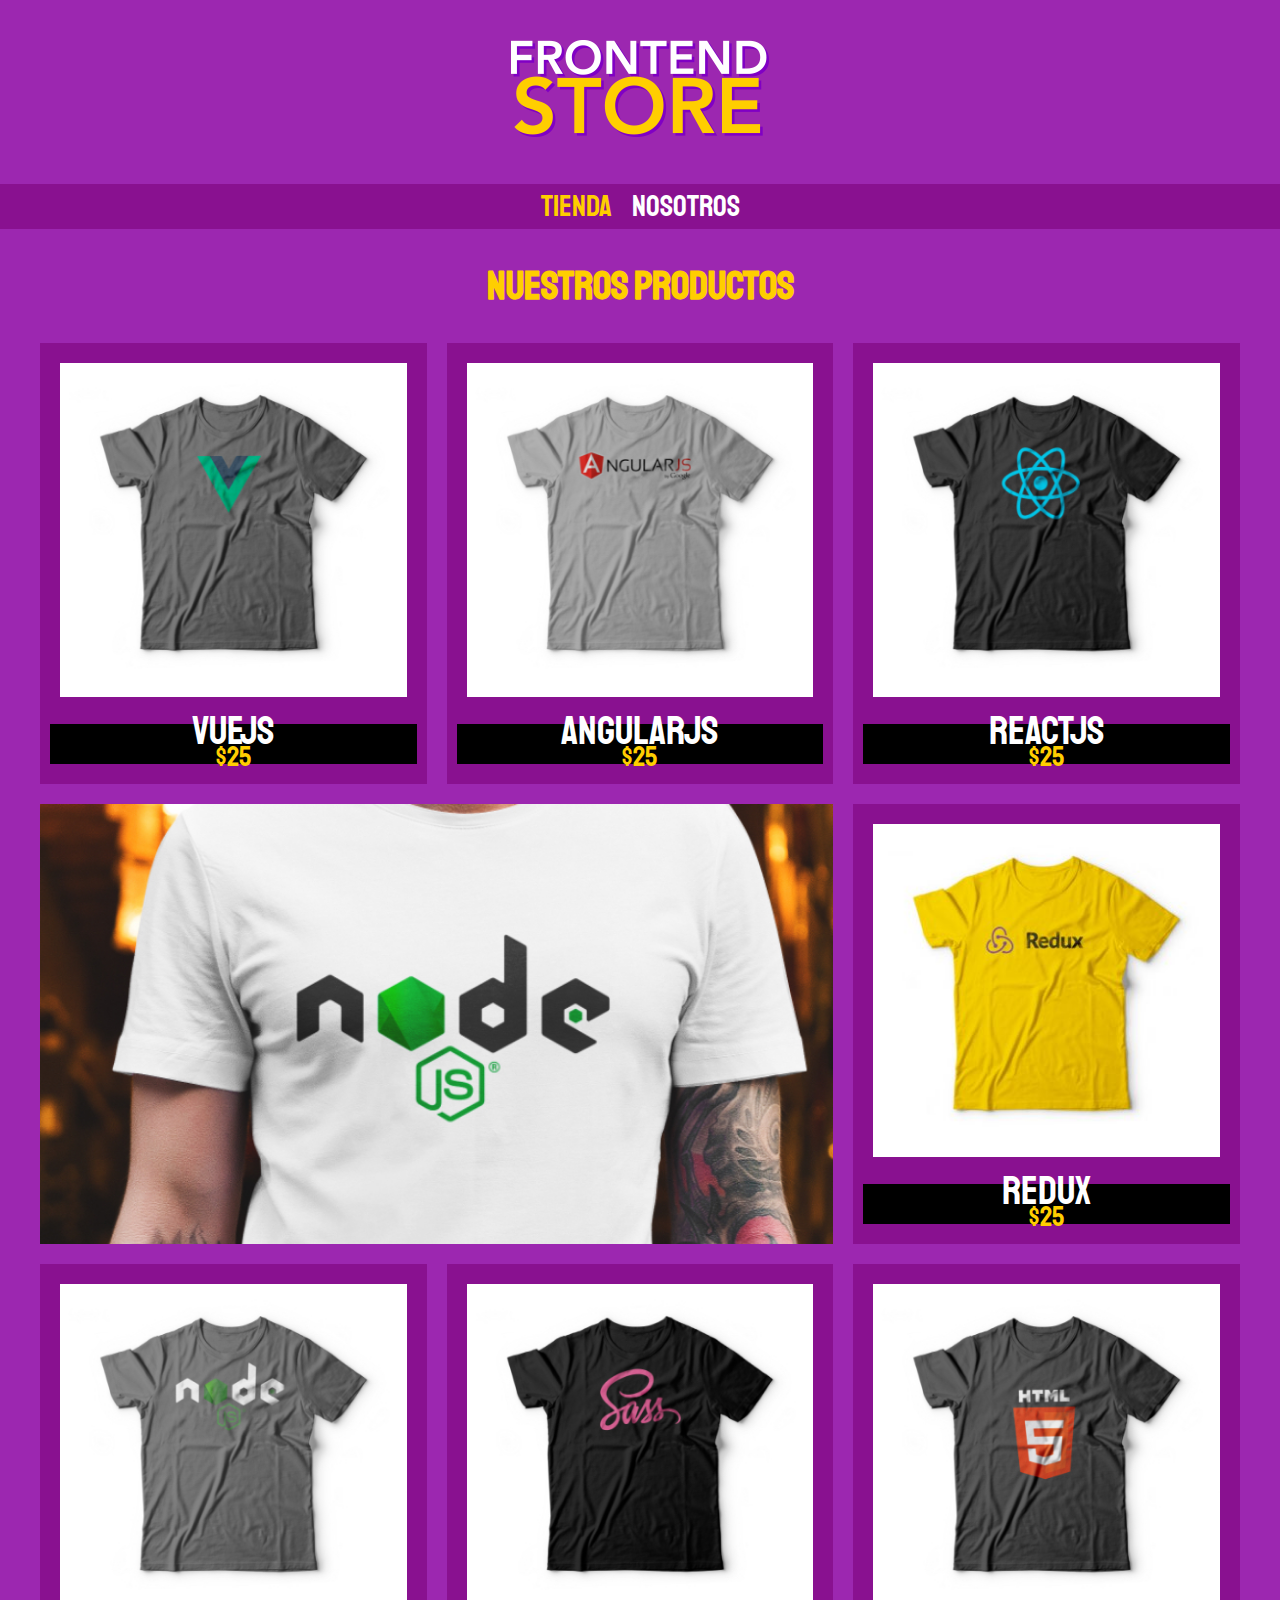
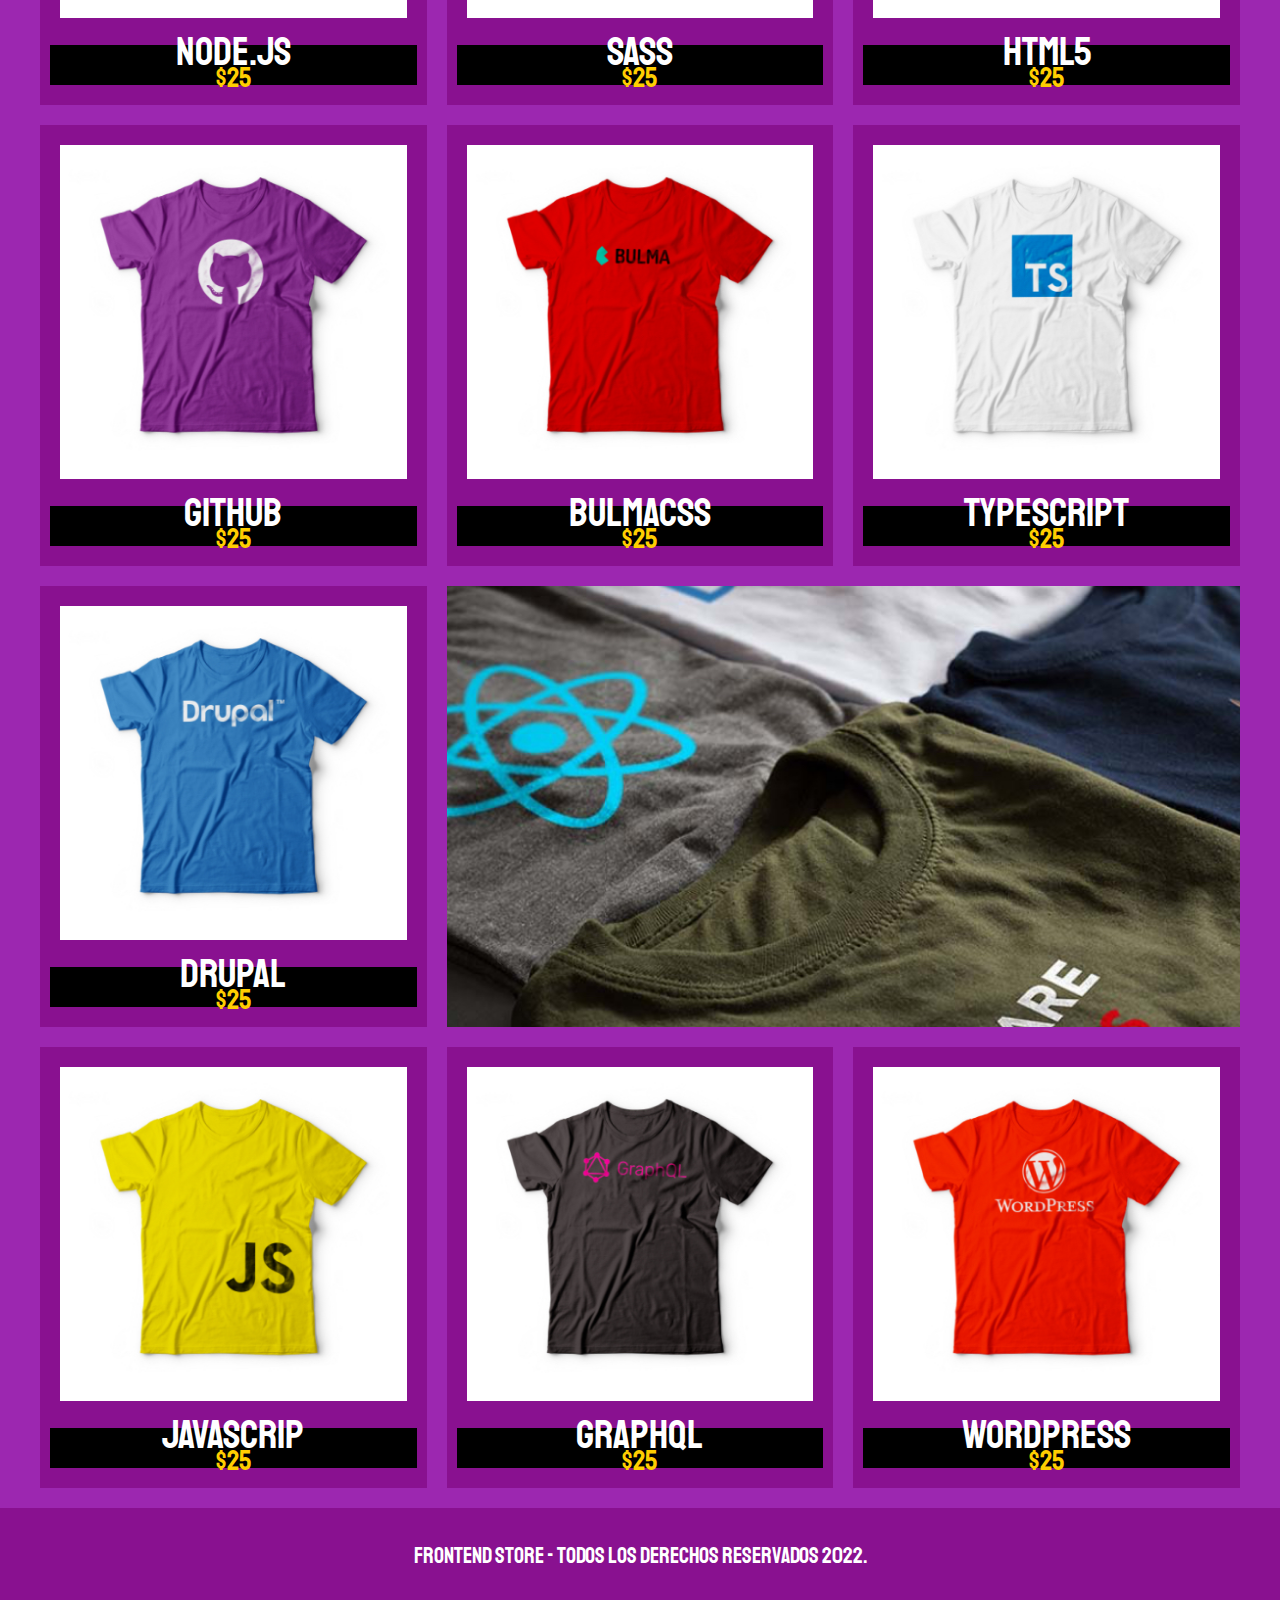
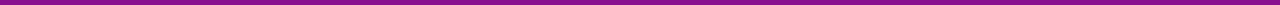
==== commit 0ab6a3e6: "12082022" ====
--- a/FrontEndStore_inicio/index.html
+++ b/FrontEndStore_inicio/index.html
@@ -1,210 +1,189 @@
 <!DOCTYPE html>
 <html lang="en">
-  <head>
-    <meta charset="UTF-8" />
-    <meta http-equiv="X-UA-Compatible" content="IE=edge" />
-    <meta name="viewport" content="width=device-width, initial-scale=1.0" />
-    <title>Frontend Store</title>
-    <link rel="preoload" href="" as="style" />
-    <link rel="stylesheet" href="css/normalize.css" />
-    <link rel="preconnect" href="https://fonts.googleapis.com" />
-    <link rel="preconnect" href="https://fonts.gstatic.com" crossorigin />
-    <link
-      href="https://fonts.googleapis.com/css2?family=Staatliches&display=swap"
-      rel="stylesheet"
-    />
-    <link rel="stylesheet" href="css/style.css" />
-  </head>
 
-  <body>
-    <header class="header">
-      <a href="index.html" class="header__logo">
-        <img class="header__img" src="img/logo.png" alt="logotipo" />
-      </a>
-    </header>
-    <nav class="navegacion">
-      <a
-        class="navegacion__enlace navegacion__enlace--activo"
-        href="index.html"
-      >
-        Tienda
-      </a>
-      <a class="navegacion__enlace" href="nosotros.html">Nosotros</a>
-    </nav>
+<head>
+  <meta charset="UTF-8" />
+  <meta http-equiv="X-UA-Compatible" content="IE=edge" />
+  <meta name="viewport" content="width=device-width, initial-scale=1.0" />
+  <title>Frontend Store</title>
+  <link rel="preoload" href="" as="style" />
+  <link rel="stylesheet" href="css/normalize.css" />
+  <link rel="preconnect" href="https://fonts.googleapis.com" />
+  <link rel="preconnect" href="https://fonts.gstatic.com" crossorigin />
+  <link href="https://fonts.googleapis.com/css2?family=Staatliches&display=swap" rel="stylesheet" />
+  <link rel="stylesheet" href="css/style.css" />
+</head>
 
-    <main class="contenedor">
-      <h1 class="contenedor__h1">Nuestros Productos</h1>
-      <div class="grid">
-        <div class="producto">
-          <a href="producto.html">
-            <img class="producto__imagen" src="img/1.jpg" alt="imagen camisa" />
-            <div class="producto__informacion">
-              <p class="producto__nombre">VueJS</p>
-              <p class="producto__precio">$25</p>
-            </div>
-          </a>
-        </div>
-        <!--.producto-->
-        <div class="producto">
-          <a href="producto.html">
-            <img class="producto__imagen" src="img/2.jpg" alt="imagen camisa" />
-            <div class="producto__informacion">
-              <p class="producto__nombre">AngularJS</p>
-              <p class="producto__precio">$25</p>
-            </div>
-          </a>
-        </div>
-        <!--.producto-->
-        <div class="producto">
-          <a href="producto.html">
-            <img class="producto__imagen" src="img/3.jpg" alt="imagen camisa" />
-            <div class="producto__informacion">
-              <p class="producto__nombre">ReactJS</p>
-              <p class="producto__precio">$25</p>
-            </div>
-          </a>
-        </div>
-        <!--.producto-->
-        <div class="producto">
-          <a href="producto.html">
-            <img class="producto__imagen" src="img/4.jpg" alt="imagen camisa" />
-            <div class="producto__informacion">
-              <p class="producto__nombre">Redux</p>
-              <p class="producto__precio">$25</p>
-            </div>
-          </a>
-        </div>
-        <!--.producto-->
-        <div class="producto">
-          <a href="producto.html">
-            <img class="producto__imagen" src="img/5.jpg" alt="imagen camisa" />
-            <div class="producto__informacion">
-              <p class="producto__nombre">Node.JS</p>
-              <p class="producto__precio">$25</p>
-            </div>
-          </a>
-        </div>
-        <!--.producto-->
-        <div class="producto">
-          <a href="producto.html">
-            <img class="producto__imagen" src="img/6.jpg" alt="imagen camisa" />
-            <div class="producto__informacion">
-              <p class="producto__nombre">SASS</p>
-              <p class="producto__precio">$25</p>
-            </div>
-          </a>
-        </div>
-        <!--.producto-->
-        <div class="producto">
-          <a href="producto.html">
-            <img class="producto__imagen" src="img/7.jpg" alt="imagen camisa" />
-            <div class="producto__informacion">
-              <p class="producto__nombre">HTML5</p>
-              <p class="producto__precio">$25</p>
-            </div>
-          </a>
-        </div>
-        <!--.producto-->
-        <div class="producto">
-          <a href="producto.html">
-            <img class="producto__imagen" src="img/8.jpg" alt="imagen camisa" />
-            <div class="producto__informacion">
-              <p class="producto__nombre">Github</p>
-              <p class="producto__precio">$25</p>
-            </div>
-          </a>
-        </div>
-        <!--.producto-->
-        <div class="producto">
-          <a href="producto.html">
-            <img class="producto__imagen" src="img/9.jpg" alt="imagen camisa" />
-            <div class="producto__informacion">
-              <p class="producto__nombre">BulmaCSS</p>
-              <p class="producto__precio">$25</p>
-            </div>
-          </a>
-        </div>
-        <!--.producto-->
-        <div class="producto">
-          <a href="producto.html">
-            <img
-              class="producto__imagen"
-              src="img/10.jpg"
-              alt="imagen camisa"
-            />
-            <div class="producto__informacion">
-              <p class="producto__nombre">TypeScript</p>
-              <p class="producto__precio">$25</p>
-            </div>
-          </a>
-        </div>
-        <!--.producto-->
-        <div class="producto">
-          <a href="producto.html">
-            <img
-              class="producto__imagen"
-              src="img/11.jpg"
-              alt="imagen camisa"
-            />
-            <div class="producto__informacion">
-              <p class="producto__nombre">Drupal</p>
-              <p class="producto__precio">$25</p>
-            </div>
-          </a>
-        </div>
-        <!--.producto-->
-        <div class="producto">
-          <a href="producto.html">
-            <img
-              class="producto__imagen"
-              src="img/12.jpg"
-              alt="imagen camisa"
-            />
-            <div class="producto__informacion">
-              <p class="producto__nombre">JavaScrip</p>
-              <p class="producto__precio">$25</p>
-            </div>
-          </a>
-        </div>
-        <!--.producto-->
-        <div class="producto">
-          <a href="producto.html">
-            <img
-              class="producto__imagen"
-              src="img/13.jpg"
-              alt="imagen camisa"
-            />
-            <div class="producto__informacion">
-              <p class="producto__nombre">GraphQL</p>
-              <p class="producto__precio">$25</p>
-            </div>
-          </a>
-        </div>
-        <!--.producto-->
-        <div class="producto">
-          <a href="producto.html">
-            <img
-              class="producto__imagen"
-              src="img/14.jpg"
-              alt="imagen camisa"
-            />
-            <div class="producto__informacion">
-              <p class="producto__nombre">wordpress</p>
-              <p class="producto__precio">$25</p>
-            </div>
-          </a>
-        </div>
-        <!--.producto-->
+<body>
+  <header class="header">
+    <a href="index.html" class="header__logo">
+      <img class="header__img" src="img/logo.png" alt="logotipo" />
+    </a>
+  </header>
+  <nav class="navegacion">
+    <a class="navegacion__enlace navegacion__enlace--activo" href="index.html">
+      Tienda
+    </a>
+    <a class="navegacion__enlace" href="nosotros.html">Nosotros</a>
+  </nav>
 
-        <div class="grafico grafico--camisas"></div>
-        <div class="grafico grafico--node"></div>
+  <main class="contenedor">
+    <h1 class="contenedor__h1">Nuestros Productos</h1>
+    <div class="grid">
+      <div class="producto">
+        <a href="producto.html">
+          <img class="producto__imagen" src="img/1.jpg" alt="imagen camisa" />
+          <div class="producto__informacion">
+            <p class="producto__nombre">VueJS</p>
+            <p class="producto__precio">$25</p>
+          </div>
+        </a>
       </div>
-    </main>
+      <!--.producto-->
+      <div class="producto">
+        <a href="producto.html">
+          <img class="producto__imagen" src="img/2.jpg" alt="imagen camisa" />
+          <div class="producto__informacion">
+            <p class="producto__nombre">AngularJS</p>
+            <p class="producto__precio">$25</p>
+          </div>
+        </a>
+      </div>
+      <!--.producto-->
+      <div class="producto">
+        <a href="producto.html">
+          <img class="producto__imagen" src="img/3.jpg" alt="imagen camisa" />
+          <div class="producto__informacion">
+            <p class="producto__nombre">ReactJS</p>
+            <p class="producto__precio">$25</p>
+          </div>
+        </a>
+      </div>
+      <!--.producto-->
+      <div class="producto">
+        <a href="producto.html">
+          <img class="producto__imagen" src="img/4.jpg" alt="imagen camisa" />
+          <div class="producto__informacion">
+            <p class="producto__nombre">Redux</p>
+            <p class="producto__precio">$25</p>
+          </div>
+        </a>
+      </div>
+      <!--.producto-->
+      <div class="producto">
+        <a href="producto.html">
+          <img class="producto__imagen" src="img/5.jpg" alt="imagen camisa" />
+          <div class="producto__informacion">
+            <p class="producto__nombre">Node.JS</p>
+            <p class="producto__precio">$25</p>
+          </div>
+        </a>
+      </div>
+      <!--.producto-->
+      <div class="producto">
+        <a href="producto.html">
+          <img class="producto__imagen" src="img/6.jpg" alt="imagen camisa" />
+          <div class="producto__informacion">
+            <p class="producto__nombre">SASS</p>
+            <p class="producto__precio">$25</p>
+          </div>
+        </a>
+      </div>
+      <!--.producto-->
+      <div class="producto">
+        <a href="producto.html">
+          <img class="producto__imagen" src="img/7.jpg" alt="imagen camisa" />
+          <div class="producto__informacion">
+            <p class="producto__nombre">HTML5</p>
+            <p class="producto__precio">$25</p>
+          </div>
+        </a>
+      </div>
+      <!--.producto-->
+      <div class="producto">
+        <a href="producto.html">
+          <img class="producto__imagen" src="img/8.jpg" alt="imagen camisa" />
+          <div class="producto__informacion">
+            <p class="producto__nombre">Github</p>
+            <p class="producto__precio">$25</p>
+          </div>
+        </a>
+      </div>
+      <!--.producto-->
+      <div class="producto">
+        <a href="producto.html">
+          <img class="producto__imagen" src="img/9.jpg" alt="imagen camisa" />
+          <div class="producto__informacion">
+            <p class="producto__nombre">BulmaCSS</p>
+            <p class="producto__precio">$25</p>
+          </div>
+        </a>
+      </div>
+      <!--.producto-->
+      <div class="producto">
+        <a href="producto.html">
+          <img class="producto__imagen" src="img/10.jpg" alt="imagen camisa" />
+          <div class="producto__informacion">
+            <p class="producto__nombre">TypeScript</p>
+            <p class="producto__precio">$25</p>
+          </div>
+        </a>
+      </div>
+      <!--.producto-->
+      <div class="producto">
+        <a href="producto.html">
+          <img class="producto__imagen" src="img/11.jpg" alt="imagen camisa" />
+          <div class="producto__informacion">
+            <p class="producto__nombre">Drupal</p>
+            <p class="producto__precio">$25</p>
+          </div>
+        </a>
+      </div>
+      <!--.producto-->
+      <div class="producto">
+        <a href="producto.html">
+          <img class="producto__imagen" src="img/12.jpg" alt="imagen camisa" />
+          <div class="producto__informacion">
+            <p class="producto__nombre">JavaScrip</p>
+            <p class="producto__precio">$25</p>
+          </div>
+        </a>
+      </div>
+      <!--.producto-->
+      <div class="producto">
+        <a href="producto.html">
+          <img class="producto__imagen" src="img/13.jpg" alt="imagen camisa" />
+          <div class="producto__informacion">
+            <p class="producto__nombre">GraphQL</p>
+            <p class="producto__precio">$25</p>
+          </div>
+        </a>
+      </div>
+      <!--.producto-->
+      <div class="producto">
+        <a href="producto.html">
+          <img class="producto__imagen" src="img/14.jpg" alt="imagen camisa" />
+          <div class="producto__informacion">
+            <p class="producto__nombre">wordpress</p>
+            <p class="producto__precio">$25</p>
+          </div>
+        </a>
+      </div>
 
-    <footer class="footer">
-      <p class="footer__text">
-        Frontend Store - Todos los derechos Reservados 2022.
-      </p>
-    </footer>
-  </body>
-</html>
+
+
+      <!--.producto-->
+
+      <div class="grafico grafico--camisas"></div>
+      <div class="grafico grafico--node"></div>
+    </div>
+  </main>
+
+  <footer class="footer">
+    <p class="footer__text">
+      Frontend Store - Todos los derechos Reservados 2022.
+    </p>
+  </footer>
+</body>
+
+</html>--- a/FrontEndStore_inicio/css/style.css
+++ b/FrontEndStore_inicio/css/style.css
@@ -38,9 +38,9 @@
 }
 
 img {
-  max-width: 100%;
-}
-
+  width: 100%;
+  padding: 1rem;
+}
 .contenedor {
   max-width: 120rem;
   margin: 0 auto;
@@ -130,12 +130,13 @@
   background-color: var(--primarioOscuro);
 }
 
-.producto__imagen {
+/* .producto__imagen {
   width: 100%;
-}
+} */
 
 .producto__informacion {
   background-color: #000;
+  
 }
 
 .producto__nombre {
@@ -186,6 +187,7 @@
   display: grid;
   grid-template-rows: repeat(2, auto);
 }
+
 @media (min-width: 768px) {
   .nosotros {
     grid-template-columns: repeat(2, 1fr);
@@ -193,10 +195,51 @@
   }
 }
 
-.nosotros__contenido {
-grid-row: 1/2;
-}
+.nosotros__contenido {}
 
 
 .nosotros__imagen {
-}
+
+  grid-row: 1/2;
+  /* width: 100%; */
+}
+
+@media (min-width: 768px) {
+  .nosotros__imagen {
+    grid-column: 2/3;
+  }
+}
+
+/* Bloque */
+.bloques {
+  display: grid;
+  grid-template-columns: repeat(2, 1fr);
+  gap: 2rem;
+
+}
+@media  (min-width: 768px){
+    .bloques{
+      grid-template-columns: repeat(4, 1fr);
+    }
+}
+.bloque{
+  text-align: center;
+}
+.bloque__titulo{
+  margin: 0;
+}
+/* .bloque__imagen{
+
+  width: 100%;
+} */
+
+/* pagina del producto */
+
+@media  (min-width: 768px){
+  .camisa{
+    display: grid;
+    grid-template-columns: repeat(2, 1fr);
+    column-gap: 2rem;
+  }
+    
+}